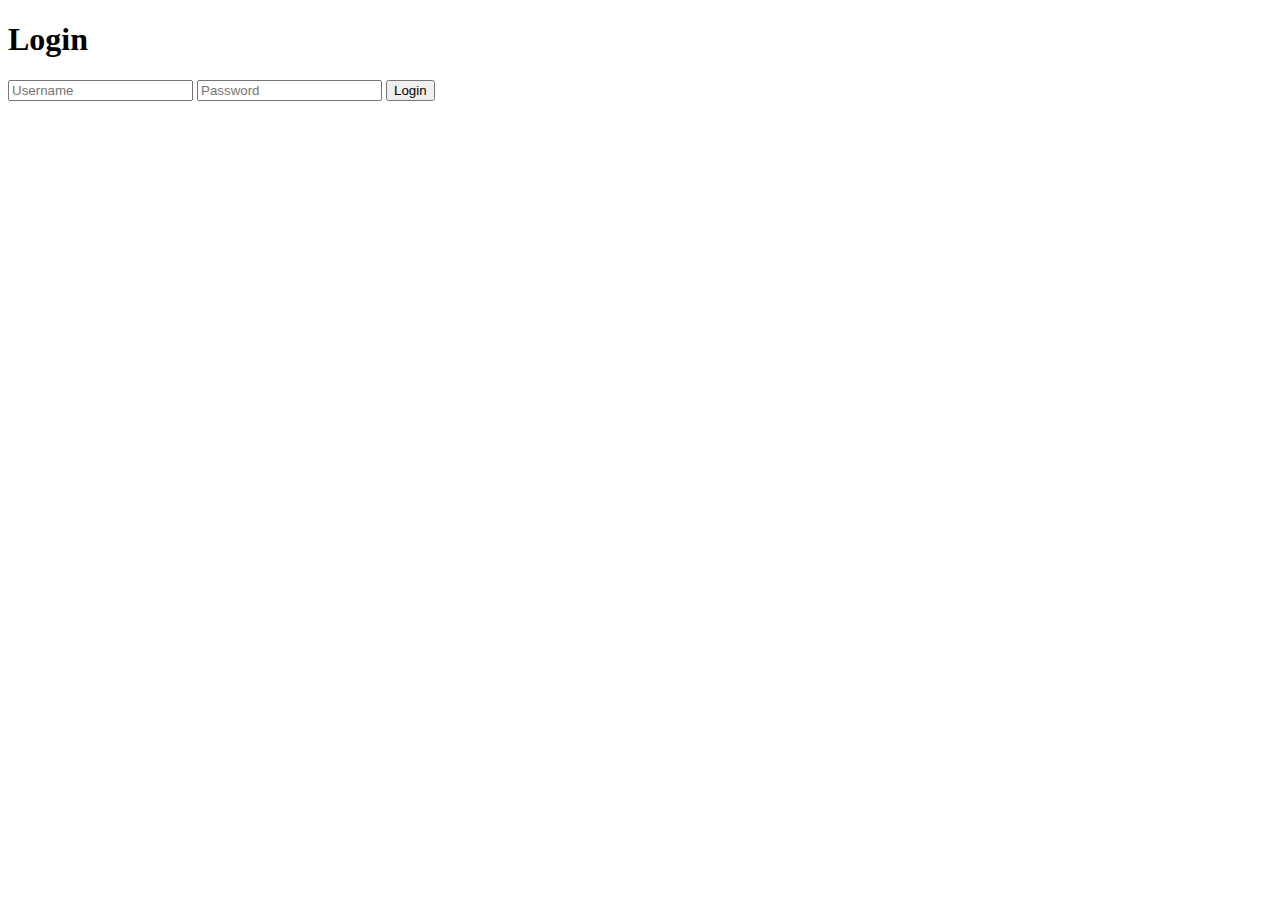
==== HTML/index.html @ 02413b61 "Create index.html" ====
<!DOCTYPE html>
<html lang="en">

<head>
  <meta charset="UTF-8" />
  <meta name="viewport" content="width=device-width, initial-scale=1.0" />
  <title>Document</title>
  <link rel="stylesheet" href="../CSS/logic.css">
  <script src="../JS/login.js"></script>
</head>

<body>
  <div class="loginPage">
    <div class="loginForm">
    <h1>Login</h1>
    <form>
      <input type="text" placeholder="Username" id="username" />
      <input type="password" placeholder="Password" id="password" />
      <button class="loginBtn" type="button">
        Login
      </button>
    </form>
  </div>
</div>
</body>

</html>
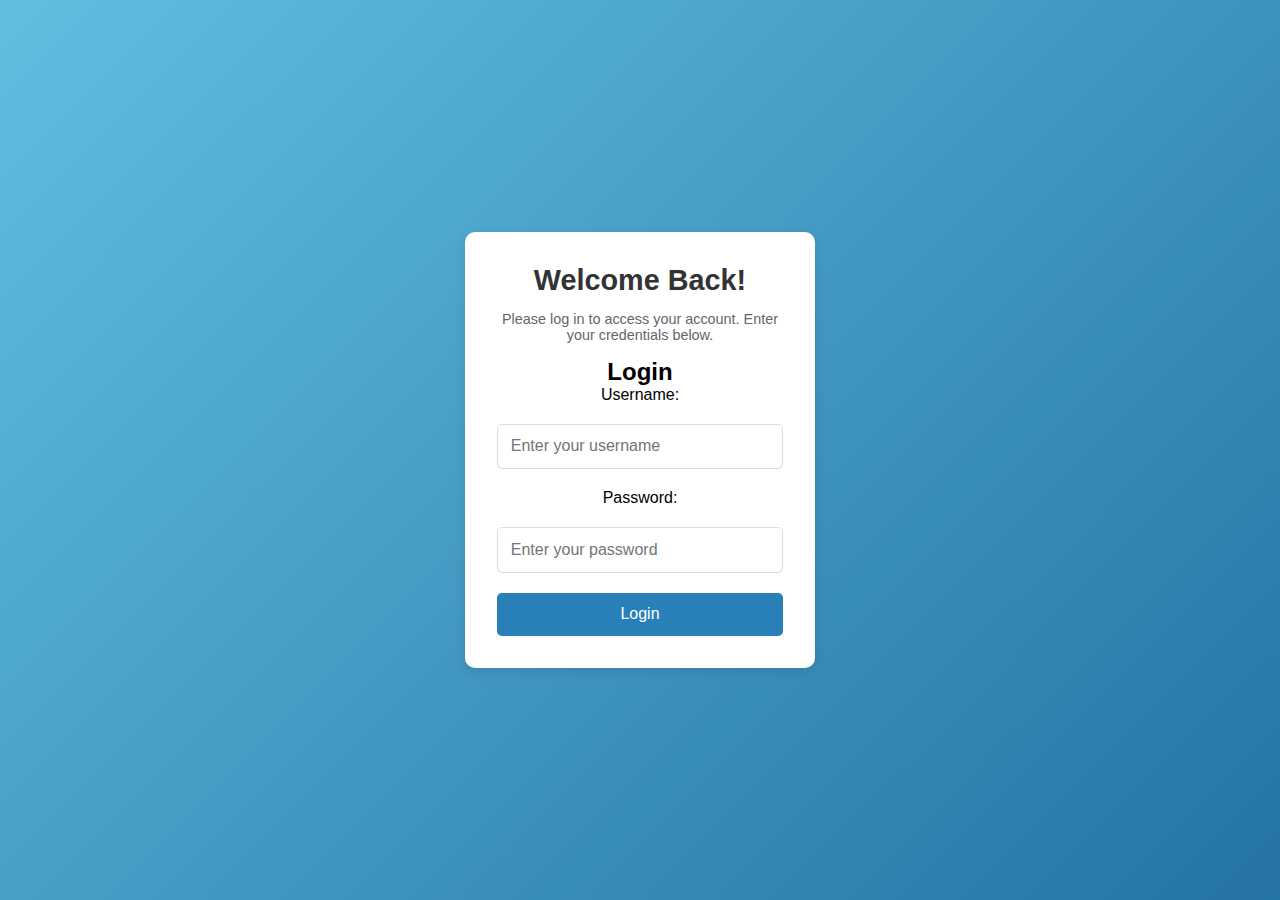
==== commit 7f6bac90: "a" ====
--- a/HTML/index.html
+++ b/HTML/index.html
@@ -4,24 +4,32 @@
 <head>
   <meta charset="UTF-8" />
   <meta name="viewport" content="width=device-width, initial-scale=1.0" />
-  <title>Document</title>
-  <link rel="stylesheet" href="../CSS/logic.css">
+  <title>Login Page</title>
+  <link rel="stylesheet" href="../CSS/login.css">
   <script src="../JS/login.js"></script>
 </head>
 
 <body>
   <div class="loginPage">
     <div class="loginForm">
-    <h1>Login</h1>
-    <form>
-      <input type="text" placeholder="Username" id="username" />
-      <input type="password" placeholder="Password" id="password" />
-      <button class="loginBtn" type="button">
-        Login
-      </button>
-    </form>
+      <h1>Welcome Back!</h1>
+      <p>Please log in to access your account. Enter your credentials below.</p>
+      <h2>Login</h2>
+      <form>
+        <label for="username">Username:</label>
+        <input type="text" placeholder="Enter your username" id="username" />
+        
+        <label for="password">Password:</label>
+        <input type="password" placeholder="Enter your password" id="password" />
+        
+        <button class="loginBtn" type="button">
+          Login
+        </button>
+      </form>
+      
+      
+    </div>
   </div>
-</div>
 </body>
 
 </html>
--- a/CSS/login.css
+++ b/CSS/login.css
@@ -0,0 +1,105 @@
+/* Reset */
+* {
+    margin: 0;
+    padding: 0;
+    box-sizing: border-box;
+    font-family: Arial, sans-serif;
+}
+
+/* Page Styling */
+body, html {
+    width: 100%;
+    height: 100%;
+    background: linear-gradient(135deg, #6dd5fa, #2980b9);
+    display: flex;
+    justify-content: center;
+    align-items: center;
+}
+
+/* Login Page Container */
+.loginPage {
+    display: flex;
+    justify-content: center;
+    align-items: center;
+    width: 100%;
+    height: 100vh;
+    background: rgba(0, 0, 0, 0.1);
+}
+
+/* Login Form */
+.loginForm {
+    display: flex;
+    flex-direction: column;
+    align-items: center;
+    width: 350px;
+    padding: 2em;
+    background-color: #fff;
+    border-radius: 10px;
+    box-shadow: 0px 4px 12px rgba(0, 0, 0, 0.1);
+    text-align: center;
+}
+
+/* Form Styling */
+form {
+    display: flex;
+    flex-direction: column;
+    gap: 20px;
+    width: 100%;
+}
+
+.loginForm h1 {
+    font-size: 1.8em;
+    margin-bottom: 0.5em;
+    color: #333;
+}
+
+.loginForm p {
+    color: #666;
+    font-size: 0.9em;
+    margin-bottom: 1em;
+}
+
+/* Input Fields */
+form input[type="text"],
+form input[type="password"] {
+    padding: 0.8em;
+    font-size: 1em;
+    border: 1px solid #ddd;
+    border-radius: 5px;
+    transition: border-color 0.3s;
+}
+
+form input[type="text"]:focus,
+form input[type="password"]:focus {
+    outline: none;
+    border-color: #2980b9;
+}
+
+/* Login Button */
+.loginBtn {
+    padding: 0.8em;
+    font-size: 1em;
+    background-color: #2980b9;
+    color: #fff;
+    border: none;
+    border-radius: 5px;
+    cursor: pointer;
+    transition: background-color 0.3s;
+}
+
+.loginBtn:hover {
+    background-color: #21618c;
+}
+
+/* Additional Links */
+.loginForm a {
+    color: #2980b9;
+    text-decoration: none;
+    font-size: 0.9em;
+    margin-top: 1em;
+    transition: color 0.3s;
+}
+
+.loginForm a:hover {
+    color: #14568a;
+}
